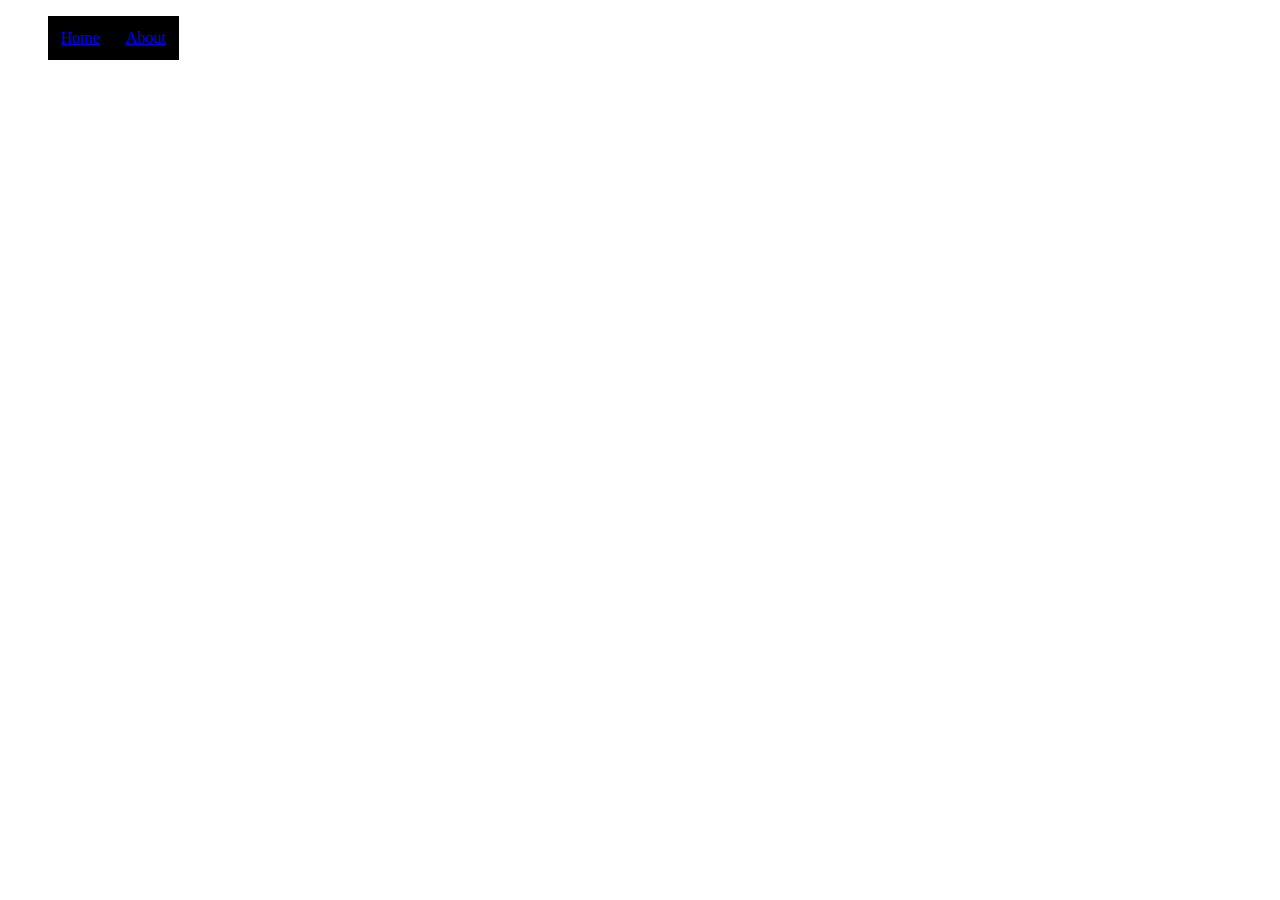
==== About.html @ 5d39f1cf "1.2 nav bar" ====
<!DOCTYPE html>
<html lang="en">
<head>
    <meta charset="UTF-8">
    <meta name="viewport" content="width=device-width, initial-scale=1.0">
    <link rel="stylesheet" href="stylesheet.css">
    <title>Document</title>
</head>
<body>
    <header><nav><ul>
        <li><a href="index.html"> Home </a></li>
        <li><a href="About.html">About</a></li>
    
    </ul>

</nav></header>
</body>
</html>
---- stylesheet.css ----
li {
    float: left;
    list-style-type: none;
  }
  
  a {
    display: block;
    padding: 13px;
    background-color: black;
  }
  ul{
    background-color: black;
  }
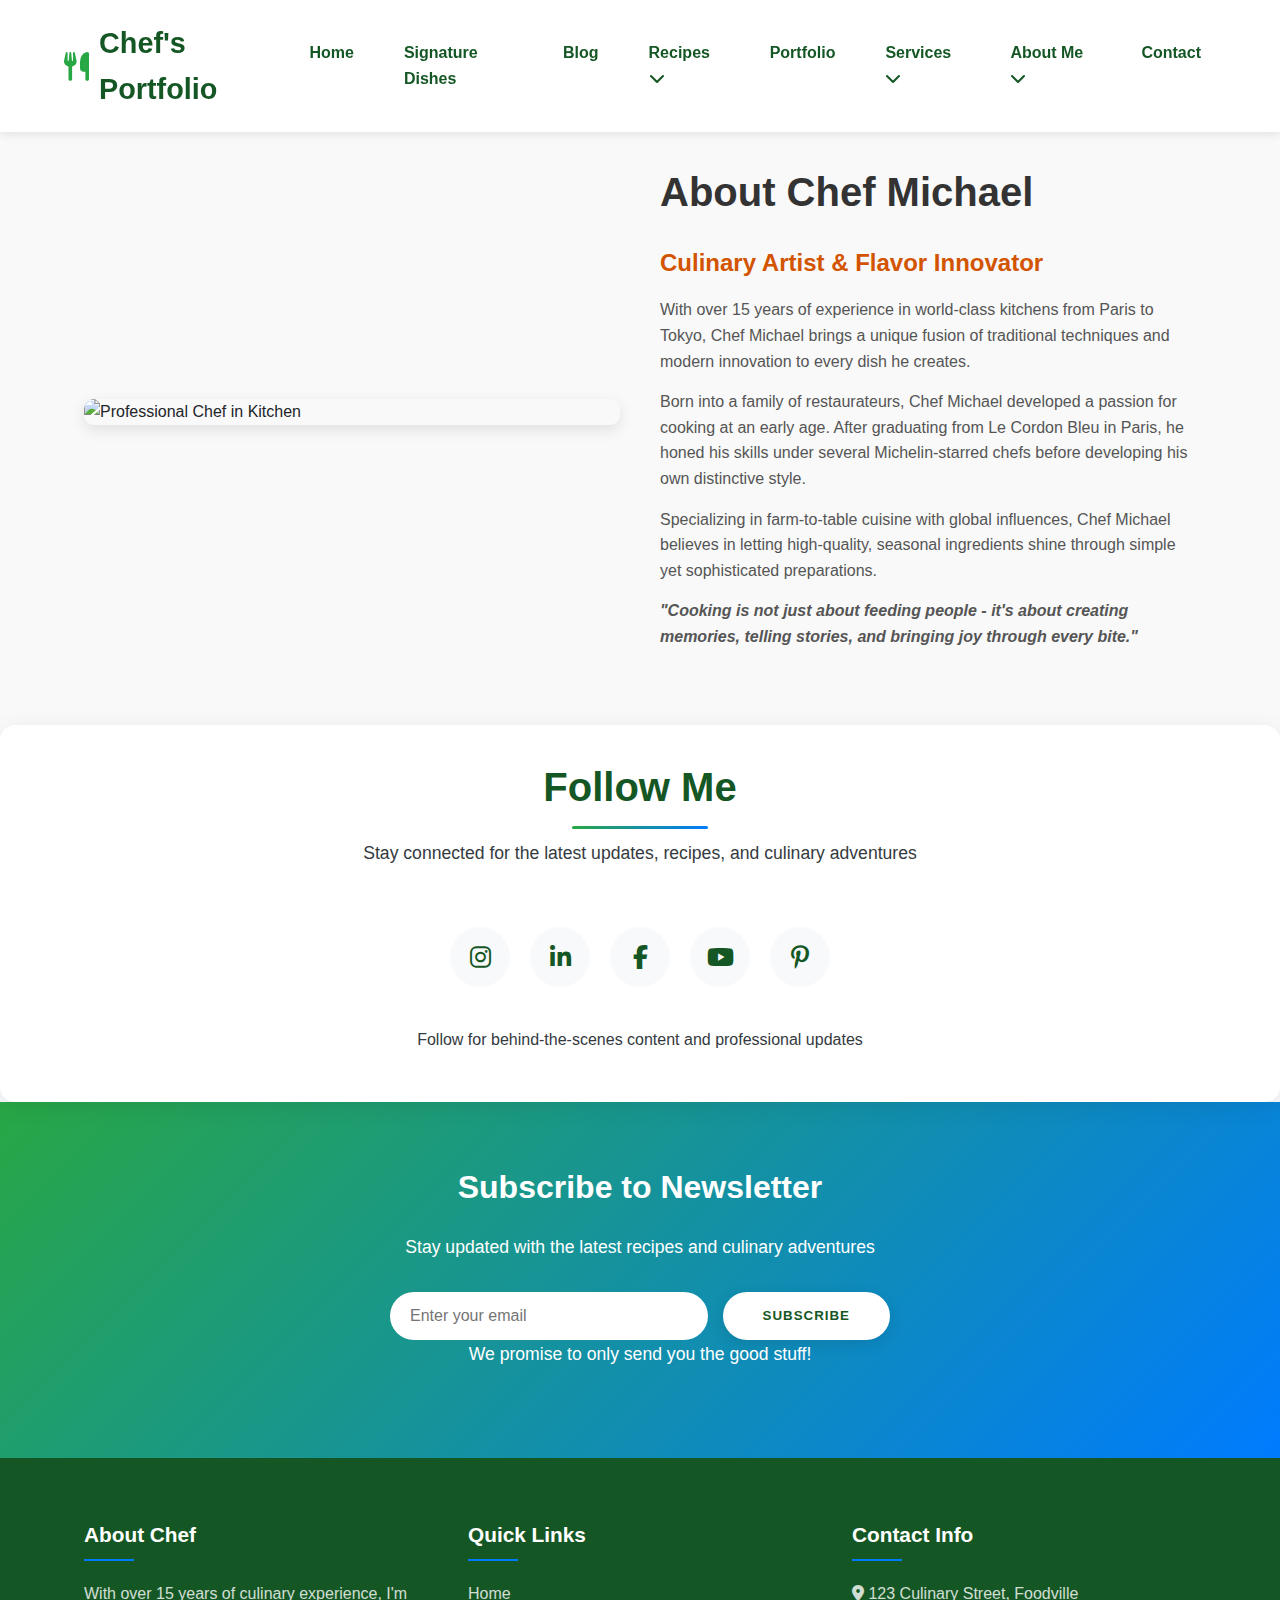
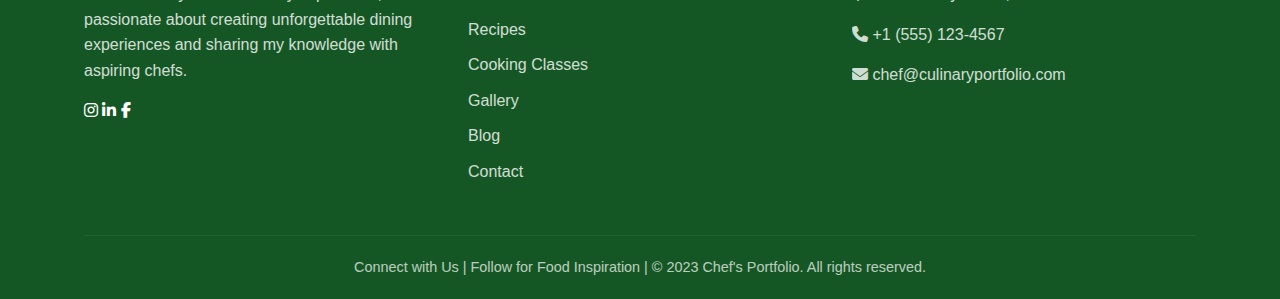
==== commit 6fe36edf: "test" ====
--- a/About.html
+++ b/About.html
@@ -3,16 +3,153 @@
 <head>
     <meta charset="UTF-8">
     <meta name="viewport" content="width=device-width, initial-scale=1.0">
-    <link rel="stylesheet" href="stylesheet.css">
-    <title>Document</title>
+    <title>Chef's Portfolio | About me</title>
+    <link rel="stylesheet" href="https://cdnjs.cloudflare.com/ajax/libs/font-awesome/6.4.0/css/all.min.css">
+    <link rel="stylesheet" href="styles.css">
 </head>
 <body>
-    <header><nav><ul>
-        <li><a href="index.html"> Home </a></li>
-        <li><a href="About.html">About</a></li>
-    
-    </ul>
+    <header id="header">
+        <div class="container header-container">
+            <a href="index.html" class="logo">
+                <i class="fas fa-utensils"></i>
+                Chef's Portfolio
+            </a>
+            <nav>
+                <ul class="main-menu">
+                    <li><a href="index.html">Home</a></li>
+                    
+                    
+                    <li><a href="signaturedishes.html">Signature Dishes</a></li>
 
-</nav></header>
+                    <li><a href="blog.html">Blog</a></li>
+                    
+                    <li class="dropdown">
+                        <a href="recipes.html">Recipes <i class="fas fa-chevron-down"></i></a>
+                        <ul class="sub-menu">
+                            <li><a href="appetizers.html" class="active">Appetizers</a></li>
+                            <li><a href="main-courses.html">Main Courses</a></li>
+                            <li><a href="desserts.html">Desserts</a></li>
+                        </ul>
+                    </li>
+                    
+                    <li><a href="portfolio.html">Portfolio</a></li>
+                    
+                    <li class="dropdown">
+                        <a href="services.html">Services <i class="fas fa-chevron-down"></i></a>
+                        <ul class="sub-menu">
+                            <li><a href="catering.html">Event Catering</a></li>
+                            <li><a href="classes.html">Cooking Classes</a></li>
+                        </ul>
+                    </li>
+                    <li class="dropdown">
+                        <a href="about.html">About Me <i class="fas fa-chevron-down"></i></a>
+                        <ul class="sub-menu">
+                            <li><a href="resume.html">Resume</a></li>
+                            <li><a href="philosophy.html">Cooking Philosophy</a></li>
+                        </ul>
+                    </li>
+                    
+                    <li><a href="contact.html">Contact</a></li>
+                </ul>
+            </nav>
+        </div>
+    </header>
+
+
+    <section class="about-section">
+        <div class="container">
+            <div class="about-content">
+                <div class="chef-image">
+                    <img src="https://images.unsplash.com/photo-1600565193348-f74bd3c7ccdf?ixlib=rb-1.2.1&auto=format&fit=crop&w=800&q=80" alt="Professional Chef in Kitchen">
+                </div>
+                <div class="about-text">
+                    <h2>About Chef Michael</h2>
+                    <h3>Culinary Artist & Flavor Innovator</h3>
+                    <p>With over 15 years of experience in world-class kitchens from Paris to Tokyo, Chef Michael brings a unique fusion of traditional techniques and modern innovation to every dish he creates.</p>
+                    <p>Born into a family of restaurateurs, Chef Michael developed a passion for cooking at an early age. After graduating from Le Cordon Bleu in Paris, he honed his skills under several Michelin-starred chefs before developing his own distinctive style.</p>
+                    <p>Specializing in farm-to-table cuisine with global influences, Chef Michael believes in letting high-quality, seasonal ingredients shine through simple yet sophisticated preparations.</p>
+                    <p class="signature">"Cooking is not just about feeding people - it's about creating memories, telling stories, and bringing joy through every bite."</p>
+                </div>
+            </div>
+        </div>
+    </section>
+
+    <section class="section social">
+        <div class="container">
+            <div class="section-title">
+                <h2>Follow Me</h2>
+                <p>Stay connected for the latest updates, recipes, and culinary adventures</p>
+            </div>
+            <div class="social-icons">
+                <a href="#" class="social-icon instagram">
+                    <i class="fab fa-instagram"></i>
+                </a>
+                <a href="#" class="social-icon linkedin">
+                    <i class="fab fa-linkedin-in"></i>
+                </a>
+                <a href="#" class="social-icon">
+                    <i class="fab fa-facebook-f"></i>
+                </a>
+                <a href="#" class="social-icon">
+                    <i class="fab fa-youtube"></i>
+                </a>
+                <a href="#" class="social-icon">
+                    <i class="fab fa-pinterest-p"></i>
+                </a>
+            </div>
+            <p class="social-text">Follow for behind-the-scenes content and professional updates</p>
+        </div>
+    </section>
+
+    <section class="newsletter">
+        <div class="container">
+            <h2>Subscribe to Newsletter</h2>
+            <p>Stay updated with the latest recipes and culinary adventures</p>
+            <form class="newsletter-form">
+                <input type="email" placeholder="Enter your email" required>
+                <button type="submit" class="btn">Subscribe</button>
+            </form>
+            <p>We promise to only send you the good stuff!</p>
+        </div>
+    </section>
+
+    <footer>
+        <div class="container">
+            <div class="footer-container">
+                <div class="footer-col">
+                    <h3>About Chef</h3>
+                    <p>With over 15 years of culinary experience, I'm passionate about creating unforgettable dining experiences and sharing my knowledge with aspiring chefs.</p>
+                    <div class="footer-social">
+                        <a href="#"><i class="fab fa-instagram"></i></a>
+                        <a href="#"><i class="fab fa-linkedin-in"></i></a>
+                        <a href="#"><i class="fab fa-facebook-f"></i></a>
+                    </div>
+                </div>
+                <div class="footer-col">
+                    <h3>Quick Links</h3>
+                    <ul class="footer-links">
+                        <li><a href="index.html">Home</a></li>
+                        <li><a href="recipes.html">Recipes</a></li>
+                        <li><a href="#">Cooking Classes</a></li>
+                        <li><a href="#">Gallery</a></li>
+                        <li><a href="#">Blog</a></li>
+                        <li><a href="#">Contact</a></li>
+                    </ul>
+                </div>
+                <div class="footer-col">
+                    <h3>Contact Info</h3>
+                    <p><i class="fas fa-map-marker-alt"></i> 123 Culinary Street, Foodville</p>
+                    <p><i class="fas fa-phone"></i> +1 (555) 123-4567</p>
+                    <p><i class="fas fa-envelope"></i> chef@culinaryportfolio.com</p>
+                </div>
+            </div>
+            <div class="footer-bottom">
+                <p>Connect with Us | Follow for Food Inspiration | © 2023 Chef's Portfolio. All rights reserved.</p>
+            </div>
+        </div>
+    </footer>
+
+
+
 </body>
 </html>--- a/styles.css
+++ b/styles.css
@@ -0,0 +1,1411 @@
+:root {
+    --light-green: #d4edda;
+    --medium-green: #28a745;
+    --dark-green: #155724;
+    --blue: #007bff;
+    --dark-blue: #0056b3;
+    --light-gray: #f8f9fa;
+    --dark-gray: #343a40;
+    --white: #ffffff;
+    --black: #212529;
+}
+
+* {
+    margin: 0;
+    padding: 0;
+    box-sizing: border-box;
+}
+
+html {
+    scroll-behavior: smooth;
+    font-size: 16px;
+}
+
+body {
+    font-family: 'Segoe UI', Tahoma, Geneva, Verdana, sans-serif;
+    line-height: 1.6;
+    color: var(--black);
+    background-color: var(--light-gray);
+    overflow-x: hidden;
+}
+
+a {
+    text-decoration: none;
+    color: inherit;
+    transition: all 0.3s ease;
+}
+
+img {
+    max-width: 100%;
+    height: auto;
+    display: block;
+}
+
+.container {
+    width: 100%;
+    max-width: 1400px;
+    margin: 0 auto;
+    padding: 0 20px;
+}
+
+.btn {
+    display: inline-block;
+    padding: 12px 30px;
+    background-color: var(--medium-green);
+    color: var(--white);
+    border: none;
+    border-radius: 50px;
+    font-weight: 600;
+    text-transform: uppercase;
+    letter-spacing: 1px;
+    cursor: pointer;
+    transition: all 0.3s ease;
+    box-shadow: 0 4px 15px rgba(0, 0, 0, 0.1);
+}
+
+.btn:hover {
+    background-color: var(--dark-green);
+    transform: translateY(-3px);
+    box-shadow: 0 6px 20px rgba(0, 0, 0, 0.15);
+}
+
+.btn-blue {
+    background-color: var(--blue);
+}
+
+.btn-blue:hover {
+    background-color: var(--dark-blue);
+}
+
+.section {
+    padding: 80px 0;
+    position: relative;
+}
+
+.section-title {
+    text-align: center;
+    margin-bottom: 60px;
+    position: relative;
+}
+
+.section-title h2 {
+    font-size: 2.5rem;
+    color: var(--dark-green);
+    margin-bottom: 20px;
+    position: relative;
+    display: inline-block;
+}
+
+.section-title h2::after {
+    content: '';
+    position: absolute;
+    width: 70%;
+    height: 3px;
+    background: linear-gradient(90deg, var(--medium-green), var(--blue));
+    bottom: -10px;
+    left: 15%;
+    border-radius: 3px;
+}
+
+.section-title p {
+    font-size: 1.1rem;
+    color: var(--dark-gray);
+    max-width: 700px;
+    margin: 0 auto;
+}
+
+header {
+    background-color: var(--white);
+    box-shadow: 0 2px 10px rgba(0, 0, 0, 0.1);
+    position: fixed;
+    width: 100%;
+    top: 0;
+    z-index: 1000;
+    transition: all 0.3s ease;
+}
+
+header.scrolled {
+    background-color: rgba(255, 255, 255, 0.95);
+    box-shadow: 0 5px 20px rgba(0, 0, 0, 0.1);
+}
+
+.header-container {
+    display: flex;
+    justify-content: space-between;
+    align-items: center;
+    padding: 20px 0;
+}
+
+.logo {
+    font-size: 1.8rem;
+    font-weight: 700;
+    color: var(--dark-green);
+    display: flex;
+    align-items: center;
+}
+
+.logo i {
+    margin-right: 10px;
+    color: var(--medium-green);
+}
+
+nav ul {
+    list-style: none;
+    margin: 0;
+    padding: 0;
+    display: flex;
+    gap: 20px;
+}
+
+nav a {
+    color: var(--dark-green);
+    text-decoration: none;
+    font-weight: 600;
+    padding: 10px 15px;
+    display: block;
+    transition: all 0.3s ease;
+    position: relative;
+}
+
+nav a:hover {
+    color: var(--medium-green);
+}
+
+.dropdown {
+    position: relative;
+}
+
+.dropdown > a::after {
+    content: '';
+    display: inline-block;
+    margin-left: 5px;
+    transition: transform 0.3s ease;
+}
+
+.sub-menu {
+    position: absolute;
+    top: 100%;
+    left: 50%;
+    transform: translateX(-50%) translateY(10px);
+    background-color: white;
+    min-width: 200px;
+    box-shadow: 0 5px 15px rgba(0,0,0,0.1);
+    border-radius: 5px;
+    opacity: 0;
+    visibility: hidden;
+    transition: all 0.3s ease;
+    z-index: 1000;
+    text-align: center;
+}
+
+.dropdown:hover .sub-menu {
+    opacity: 1;
+    visibility: visible;
+    transform: translateX(-50%) translateY(0);
+}
+
+.sub-menu li {
+    border-bottom: 1px solid rgba(0,0,0,0.05);
+}
+
+.sub-menu li:last-child {
+    border-bottom: none;
+}
+
+.sub-menu a {
+    padding: 10px 20px;
+    white-space: nowrap;
+}
+
+.sub-menu a:hover {
+    background-color: var(--light-green);
+}
+
+.mobile-menu-btn {
+    display: none;
+    font-size: 1.5rem;
+    cursor: pointer;
+}
+
+@media (max-width: 992px) {
+    nav ul {
+        flex-direction: column;
+        position: fixed;
+        top: 70px;
+        left: -100%;
+        width: 80%;
+        background-color: white;
+        height: calc(100vh - 70px);
+        transition: all 0.3s ease;
+        padding: 20px;
+        box-shadow: 2px 0 10px rgba(0,0,0,0.1);
+    }
+    
+    nav ul.active {
+        left: 0;
+    }
+    
+    .dropdown .sub-menu {
+        position: static;
+        box-shadow: none;
+        opacity: 1;
+        visibility: visible;
+        transform: none;
+        display: none;
+        padding-left: 15px;
+        text-align: left;
+    }
+    
+    .dropdown:hover .sub-menu {
+        display: none;
+    }
+    
+    .dropdown.active .sub-menu {
+        display: block;
+    }
+    
+    .mobile-menu-btn {
+        display: block;
+    }
+}
+
+.hero {
+    height: 100vh;
+    background: linear-gradient(rgba(0, 0, 0, 0.5), rgba(0, 0, 0, 0.5)), url('https://images.unsplash.com/photo-1504674900247-0877df9cc836?ixlib=rb-4.0.3&ixid=M3wxMjA3fDB8MHxwaG90by1wYWdlfHx8fGVufDB8fHx8fA%3D%3D&auto=format&fit=crop&w=1470&q=80') no-repeat center center/cover;
+    display: flex;
+    align-items: center;
+    text-align: center;
+    color: var(--white);
+    position: relative;
+    overflow: hidden;
+}
+
+.hero-content {
+    max-width: 800px;
+    margin: 0 auto;
+    position: relative;
+    z-index: 1;
+}
+
+.hero h1 {
+    font-size: 3.5rem;
+    margin-bottom: 20px;
+    text-shadow: 2px 2px 5px rgba(0, 0, 0, 0.5);
+    animation: fadeInDown 1s ease;
+}
+
+.hero p {
+    font-size: 1.2rem;
+    margin-bottom: 30px;
+    text-shadow: 1px 1px 3px rgba(0, 0, 0, 0.5);
+    animation: fadeInUp 1s ease 0.3s both;
+}
+
+.hero .btn {
+    animation: fadeIn 1s ease 0.6s both;
+}
+
+.featured {
+    background-color: var(--white);
+}
+
+.featured-grid {
+    display: grid;
+    grid-template-columns: repeat(3, 1fr);
+    gap: 30px;
+}
+
+.featured-item {
+    background-color: var(--light-gray);
+    border-radius: 15px;
+    overflow: hidden;
+    box-shadow: 0 10px 30px rgba(0, 0, 0, 0.05);
+    transition: all 0.4s ease;
+    position: relative;
+}
+
+.featured-item:hover {
+    transform: translateY(-10px);
+    box-shadow: 0 15px 40px rgba(0, 0, 0, 0.1);
+}
+
+.featured-img {
+    height: 250px;
+    overflow: hidden;
+}
+
+.featured-img img {
+    width: 100%;
+    height: 100%;
+    object-fit: cover;
+    transition: transform 0.5s ease;
+}
+
+.featured-item:hover .featured-img img {
+    transform: scale(1.1);
+}
+
+.featured-content {
+    padding: 25px;
+    text-align: center;
+}
+
+.featured-content h3 {
+    font-size: 1.5rem;
+    margin-bottom: 15px;
+    color: var(--dark-green);
+}
+
+.featured-content p {
+    color: var(--dark-gray);
+    margin-bottom: 20px;
+}
+
+.featured-link {
+    color: var(--blue);
+    font-weight: 600;
+    display: inline-flex;
+    align-items: center;
+}
+
+.featured-link i {
+    margin-left: 5px;
+    transition: transform 0.3s ease;
+}
+
+.featured-link:hover i {
+    transform: translateX(5px);
+}
+
+.reviews {
+    background-color: var(--light-green);
+    position: relative;
+    overflow: hidden;
+}
+
+.reviews::before {
+    content: '';
+    position: absolute;
+    top: 0;
+    left: 0;
+    width: 100%;
+    height: 100%;
+    background: url('https://images.unsplash.com/photo-1517248135467-4c7edcad34c4?ixlib=rb-4.0.3&ixid=M3wxMjA3fDB8MHxwaG90by1wYWdlfHx8fGVufDB8fHx8fA%3D%3D&auto=format&fit=crop&w=1470&q=80') no-repeat center center/cover;
+    opacity: 0.1;
+    z-index: 0;
+}
+
+.reviews-container {
+    position: relative;
+    z-index: 1;
+}
+
+.reviews-grid {
+    display: grid;
+    grid-template-columns: repeat(2, 1fr);
+    gap: 30px;
+}
+
+.review-card {
+    background-color: var(--white);
+    padding: 30px;
+    border-radius: 15px;
+    box-shadow: 0 5px 20px rgba(0, 0, 0, 0.05);
+    position: relative;
+    transition: all 0.3s ease;
+}
+
+.review-card:hover {
+    transform: translateY(-5px);
+    box-shadow: 0 10px 30px rgba(0, 0, 0, 0.1);
+}
+
+.review-card::before {
+    content: '\201C';
+    font-family: Georgia, serif;
+    font-size: 5rem;
+    color: rgba(40, 167, 69, 0.1);
+    position: absolute;
+    top: 10px;
+    left: 20px;
+    line-height: 1;
+}
+
+.review-content {
+    position: relative;
+    z-index: 1;
+    margin-bottom: 20px;
+    font-style: italic;
+    color: var(--dark-gray);
+}
+
+.review-author {
+    display: flex;
+    align-items: center;
+}
+
+.review-author img {
+    width: 50px;
+    height: 50px;
+    border-radius: 50%;
+    object-fit: cover;
+    margin-right: 15px;
+    border: 2px solid var(--medium-green);
+}
+
+.author-info h4 {
+    color: var(--dark-green);
+    margin-bottom: 5px;
+}
+
+.author-info p {
+    color: var(--blue);
+    font-size: 0.9rem;
+    font-weight: 500;
+}
+
+.social {
+    text-align: center;
+    background-color: var(--white);
+}
+
+.social-icons {
+    display: flex;
+    justify-content: center;
+    gap: 20px;
+    margin-bottom: 40px;
+}
+
+.social-icon {
+    width: 60px;
+    height: 60px;
+    border-radius: 50%;
+    background-color: var(--light-gray);
+    display: flex;
+    align-items: center;
+    justify-content: center;
+    font-size: 1.5rem;
+    color: var(--dark-green);
+    transition: all 0.3s ease;
+}
+
+.social-icon:hover {
+    background-color: var(--medium-green);
+    color: var(--white);
+    transform: translateY(-5px);
+}
+
+.social-icon.instagram:hover {
+    background: linear-gradient(45deg, #405DE6, #5851DB, #833AB4, #C13584, #E1306C, #FD1D1D);
+}
+
+.social-icon.linkedin:hover {
+    background-color: #0077B5;
+}
+
+.newsletter {
+    background: linear-gradient(135deg, var(--medium-green), var(--blue));
+    color: var(--white);
+    text-align: center;
+    padding: 60px 0;
+}
+
+.newsletter h2 {
+    margin-bottom: 20px;
+    font-size: 2rem;
+}
+
+.newsletter p {
+    max-width: 600px;
+    margin: 0 auto 30px;
+    font-size: 1.1rem;
+}
+
+.newsletter-form {
+    max-width: 500px;
+    margin: 0 auto;
+    display: flex;
+    flex-wrap: wrap;
+    justify-content: center;
+    gap: 15px;
+}
+
+.newsletter-form input {
+    flex: 1;
+    min-width: 250px;
+    padding: 15px 20px;
+    border: none;
+    border-radius: 50px;
+    font-size: 1rem;
+    outline: none;
+}
+
+.newsletter-form .btn {
+    padding: 15px 40px;
+    background-color: var(--white);
+    color: var(--dark-green);
+    font-weight: 700;
+}
+
+.newsletter-form .btn:hover {
+    background-color: var(--dark-green);
+    color: var(--white);
+}
+
+footer {
+    background-color: var(--dark-green);
+    color: var(--white);
+    padding: 60px 0 20px;
+}
+
+.footer-container {
+    display: grid;
+    grid-template-columns: repeat(3, 1fr);
+    gap: 40px;
+    margin-bottom: 40px;
+}
+
+.footer-col h3 {
+    font-size: 1.3rem;
+    margin-bottom: 20px;
+    position: relative;
+    padding-bottom: 10px;
+}
+
+.footer-col h3::after {
+    content: '';
+    position: absolute;
+    width: 50px;
+    height: 2px;
+    background-color: var(--blue);
+    bottom: 0;
+    left: 0;
+}
+
+.footer-col p {
+    margin-bottom: 15px;
+    opacity: 0.8;
+}
+
+.footer-links {
+    list-style: none;
+}
+
+.footer-links li {
+    margin-bottom: 10px;
+}
+
+.footer-links a {
+    opacity: 0.8;
+    transition: all 0.3s ease;
+    display: inline-block;
+}
+
+.footer-links a:hover {
+    opacity: 1;
+    transform: translateX(5px);
+    color: var(--light-green);
+}
+
+.footer-bottom {
+    text-align: center;
+    padding-top: 20px;
+    border-top: 1px solid rgba(255, 255, 255, 0.1);
+    font-size: 0.9rem;
+    opacity: 0.7;
+}
+
+@keyframes fadeIn {
+    from { opacity: 0; }
+    to { opacity: 1; }
+}
+
+@keyframes fadeInDown {
+    from {
+        opacity: 0;
+        transform: translateY(-30px);
+    }
+    to {
+        opacity: 1;
+        transform: translateY(0);
+    }
+}
+
+@keyframes fadeInUp {
+    from {
+        opacity: 0;
+        transform: translateY(30px);
+    }
+    to {
+        opacity: 1;
+        transform: translateY(0);
+    }
+}
+
+@media (max-width: 1200px) {
+    html {
+        font-size: 15px;
+    }
+}
+
+@media (max-width: 992px) {
+    .featured-grid {
+        grid-template-columns: repeat(2, 1fr);
+    }
+
+    .featured-item:last-child {
+        grid-column: 1 / -1;
+        max-width: 500px;
+        margin: 0 auto;
+    }
+
+    .reviews-grid {
+        grid-template-columns: 1fr;
+        max-width: 700px;
+        margin: 0 auto;
+    }
+
+    .footer-container {
+        grid-template-columns: repeat(2, 1fr);
+    }
+
+    .footer-col:last-child {
+        grid-column: 1 / -1;
+    }
+}
+
+@media (max-width: 768px) {
+    .header-container {
+        padding: 15px 0;
+    }
+
+    nav {
+        position: fixed;
+        top: 70px;
+        left: -100%;
+        width: 80%;
+        height: calc(100vh - 70px);
+        background-color: var(--white);
+        box-shadow: 2px 0 10px rgba(0, 0, 0, 0.1);
+        transition: all 0.3s ease;
+        z-index: 999;
+    }
+
+    nav.active {
+        left: 0;
+    }
+
+    nav ul {
+        flex-direction: column;
+        padding: 30px;
+    }
+
+    nav ul li {
+        margin: 15px 0;
+    }
+
+    .mobile-menu-btn {
+        display: block;
+    }
+
+    .hero h1 {
+        font-size: 2.8rem;
+    }
+
+    .section {
+        padding: 60px 0;
+    }
+
+    .section-title h2 {
+        font-size: 2rem;
+    }
+}
+
+@media (max-width: 576px) {
+    html {
+        font-size: 14px;
+    }
+
+    .featured-grid {
+        grid-template-columns: 1fr;
+    }
+
+    .featured-item:last-child {
+        max-width: 100%;
+    }
+
+    .hero h1 {
+        font-size: 2.2rem;
+    }
+
+    .newsletter-form {
+        flex-direction: column;
+        width: 100%;
+    }
+
+    .newsletter-form input,
+    .newsletter-form .btn {
+        width: 100%;
+    }
+
+    .footer-container {
+        grid-template-columns: 1fr;
+    }
+}
+
+@media (max-width: 400px) {
+    .hero h1 {
+        font-size: 1.8rem;
+    }
+
+    .btn {
+        padding: 10px 20px;
+    }
+}
+
+
+        .category-filters {
+            display: flex;
+            justify-content: center;
+            gap: 15px;
+            margin-bottom: 40px;
+            flex-wrap: wrap;
+        }
+        
+        .category-radio {
+            display: none;
+        }
+        
+        .category-label {
+            padding: 12px 25px;
+            background-color: var(--light-green);
+            color: var(--dark-green);
+            border: 2px solid var(--medium-green);
+            border-radius: 50px;
+            font-weight: 600;
+            cursor: pointer;
+            transition: all 0.3s ease;
+        }
+        
+        .category-radio:checked + .category-label {
+            background-color: var(--medium-green);
+            color: white;
+        }
+        
+        .recipes-container {
+            display: grid;
+            grid-template-columns: repeat(auto-fill, minmax(350px, 1fr));
+            gap: 30px;
+        }
+        
+        .recipe-section {
+            margin-bottom: 60px;
+        }
+        
+        .recipe-section-title {
+            font-size: 1.8rem;
+            color: var(--dark-green);
+            margin-bottom: 25px;
+            padding-bottom: 10px;
+            border-bottom: 2px solid var(--medium-green);
+        }
+        
+        .show-more-container {
+            text-align: center;
+            margin-top: 30px;
+        }
+        
+        .show-more-btn {
+            display: inline-block;
+            padding: 12px 30px;
+            background-color: var(--blue);
+            color: white;
+            border-radius: 50px;
+            font-weight: 600;
+            transition: all 0.3s ease;
+        }
+        
+        .show-more-btn:hover {
+            background-color: var(--dark-blue);
+            transform: translateY(-3px);
+            box-shadow: 0 5px 15px rgba(0,0,0,0.1);
+        }
+        
+        .recipe-card {
+            background-color: white;
+            border-radius: 15px;
+            overflow: hidden;
+            box-shadow: 0 5px 25px rgba(0,0,0,0.08);
+            transition: all 0.4s ease;
+            position: relative;
+        }
+        
+        .recipe-card:hover {
+            transform: translateY(-10px);
+            box-shadow: 0 15px 35px rgba(0,0,0,0.15);
+        }
+        
+        .recipe-img-container {
+            height: 250px;
+            overflow: hidden;
+            position: relative;
+        }
+        
+        .recipe-img {
+            width: 100%;
+            height: 100%;
+            object-fit: cover;
+            transition: transform 0.6s ease;
+        }
+        
+        .recipe-card:hover .recipe-img {
+            transform: scale(1.1);
+        }
+        
+        .recipe-badge {
+            position: absolute;
+            top: 15px;
+            right: 15px;
+            background-color: var(--blue);
+            color: white;
+            padding: 6px 18px;
+            border-radius: 50px;
+            font-size: 0.85rem;
+            font-weight: 600;
+            box-shadow: 0 3px 10px rgba(0,0,0,0.2);
+        }
+        
+        .recipe-content {
+            padding: 25px;
+        }
+        
+        .recipe-title {
+            font-size: 1.5rem;
+            color: var(--dark-green);
+            margin-bottom: 12px;
+        }
+        
+        .recipe-meta {
+            display: flex;
+            flex-wrap: wrap;
+            gap: 15px;
+            margin-bottom: 15px;
+            color: var(--blue);
+            font-size: 0.95rem;
+        }
+        
+        .recipe-meta span {
+            display: flex;
+            align-items: center;
+            gap: 5px;
+        }
+        
+        .recipe-description {
+            color: var(--dark-gray);
+            margin-bottom: 20px;
+            line-height: 1.7;
+        }
+        
+        .recipe-toggle {
+            display: none;
+        }
+        
+        .recipe-toggle-label {
+            display: block;
+            text-align: center;
+            padding: 12px;
+            background-color: var(--light-green);
+            color: var(--dark-green);
+            font-weight: 600;
+            cursor: pointer;
+            transition: all 0.3s ease;
+            border-top: 1px solid rgba(0,0,0,0.05);
+        }
+        
+        .recipe-toggle-label:hover {
+            background-color: var(--medium-green);
+            color: white;
+        }
+        
+        .recipe-toggle-label::after {
+            content: '+';
+            margin-left: 8px;
+            font-weight: bold;
+        }
+        
+        .recipe-toggle:checked + .recipe-toggle-label::after {
+            content: '-';
+        }
+        
+        .recipe-details {
+            max-height: 0;
+            overflow: hidden;
+            transition: max-height 0.6s ease;
+            background-color: var(--light-gray);
+        }
+        
+        .recipe-toggle:checked ~ .recipe-details {
+            max-height: 2000px;
+        }
+        
+        .detail-section {
+            padding: 25px;
+        }
+        
+        .detail-section h4 {
+            font-size: 1.2rem;
+            color: var(--dark-green);
+            margin-bottom: 15px;
+            padding-bottom: 8px;
+            border-bottom: 1px solid rgba(0,0,0,0.1);
+        }
+        
+        .ingredients-list, .instructions-list {
+            display: grid;
+            gap: 12px;
+            margin-bottom: 25px;
+        }
+        
+        .ingredients-list {
+            grid-template-columns: repeat(auto-fill, minmax(200px, 1fr));
+        }
+        
+        .ingredient-item, .instruction-item {
+            display: flex;
+            gap: 10px;
+        }
+        
+        .ingredient-item::before {
+            content: '•';
+            color: var(--medium-green);
+            font-weight: bold;
+        }
+        
+        .instruction-item {
+            align-items: flex-start;
+        }
+        
+        .instruction-number {
+            background-color: var(--medium-green);
+            color: white;
+            width: 25px;
+            height: 25px;
+            border-radius: 50%;
+            display: flex;
+            align-items: center;
+            justify-content: center;
+            flex-shrink: 0;
+            font-size: 0.8rem;
+            margin-top: 2px;
+        }
+        
+        .nutrition-facts {
+            display: grid;
+            grid-template-columns: repeat(4, 1fr);
+            gap: 15px;
+            background-color: white;
+            padding: 20px;
+            border-radius: 10px;
+            box-shadow: 0 3px 15px rgba(0,0,0,0.05);
+        }
+        
+        .nutrition-item {
+            text-align: center;
+        }
+        
+        .nutrition-value {
+            font-size: 1.3rem;
+            font-weight: 600;
+            color: var(--dark-green);
+        }
+        
+        .nutrition-label {
+            font-size: 0.8rem;
+            color: var(--dark-gray);
+            margin-top: 5px;
+        }
+        
+        .featured-recipe {
+            background: linear-gradient(135deg, var(--medium-green), var(--blue));
+            color: white;
+            border-radius: 15px;
+            overflow: hidden;
+            margin-bottom: 60px;
+            box-shadow: 0 10px 30px rgba(0,0,0,0.15);
+        }
+        
+        .featured-container {
+            display: grid;
+            grid-template-columns: 1fr 1fr;
+        }
+        
+        .featured-img {
+            height: 500px;
+        }
+        
+        .featured-img img {
+            width: 100%;
+            height: 100%;
+            object-fit: cover;
+        }
+        
+        .featured-content {
+            padding: 40px;
+            display: flex;
+            flex-direction: column;
+            justify-content: center;
+        }
+        
+        .featured-badge {
+            display: inline-block;
+            background-color: white;
+            color: var(--medium-green);
+            padding: 5px 15px;
+            border-radius: 50px;
+            font-size: 0.9rem;
+            font-weight: 600;
+            margin-bottom: 20px;
+        }
+        
+        .featured-title {
+            font-size: 2.2rem;
+            margin-bottom: 20px;
+            line-height: 1.3;
+        }
+        
+        .featured-rating {
+            display: flex;
+            gap: 5px;
+            margin-bottom: 20px;
+            color: gold;
+        }
+        
+        .featured-description {
+            margin-bottom: 30px;
+            line-height: 1.7;
+            opacity: 0.9;
+        }
+        
+        @media (max-width: 1200px) {
+            .recipes-container {
+                grid-template-columns: repeat(auto-fill, minmax(300px, 1fr));
+            }
+            
+            .featured-container {
+                grid-template-columns: 1fr;
+            }
+            
+            .featured-img {
+                height: 350px;
+            }
+        }
+        
+        @media (max-width: 768px) {
+            .category-filters {
+                gap: 10px;
+            }
+            
+            .category-label {
+                padding: 10px 20px;
+                font-size: 0.9rem;
+            }
+            
+            .nutrition-facts {
+                grid-template-columns: repeat(2, 1fr);
+            }
+        }
+        
+        @media (max-width: 576px) {
+            .recipes-container {
+                grid-template-columns: 1fr;
+            }
+            
+            .ingredients-list {
+                grid-template-columns: 1fr;
+            }
+            
+            .featured-content {
+                padding: 30px;
+            }
+            
+            .featured-title {
+                font-size: 1.8rem;
+            }
+        }
+.contact-container {
+    display: grid;
+    grid-template-columns: 1fr 1fr;
+    gap: 40px;
+    margin-top: 40px;
+}
+
+.contact-form {
+    background-color: var(--white);
+    padding: 30px;
+    border-radius: 15px;
+    box-shadow: 0 5px 25px rgba(0, 0, 0, 0.08);
+}
+
+.contact-form h3 {
+    font-size: 1.8rem;
+    color: var(--dark-green);
+    margin-bottom: 15px;
+    position: relative;
+    padding-bottom: 10px;
+}
+
+.contact-form h3::after {
+    content: '';
+    position: absolute;
+    width: 50px;
+    height: 3px;
+    background: var(--medium-green);
+    bottom: 0;
+    left: 0;
+}
+
+.contact-form p {
+    color: var(--dark-gray);
+    margin-bottom: 25px;
+}
+
+.form-group {
+    margin-bottom: 20px;
+}
+
+.form-group label {
+    display: block;
+    margin-bottom: 8px;
+    font-weight: 600;
+    color: var(--dark-green);
+}
+
+.form-group input,
+.form-group textarea {
+    width: 100%;
+    padding: 12px 15px;
+    border: 1px solid var(--light-green);
+    border-radius: 8px;
+    font-family: inherit;
+    font-size: 1rem;
+    transition: all 0.3s ease;
+}
+
+.form-group input:focus,
+.form-group textarea:focus {
+    outline: none;
+    border-color: var(--medium-green);
+    box-shadow: 0 0 0 3px rgba(40, 167, 69, 0.2);
+}
+
+.form-group textarea {
+    min-height: 150px;
+    resize: vertical;
+}
+
+.contact-info {
+    display: flex;
+    flex-direction: column;
+    gap: 30px;
+}
+
+.location,
+.social,
+.direct-contact {
+    background-color: var(--white);
+    padding: 30px;
+    border-radius: 15px;
+    box-shadow: 0 5px 25px rgba(0, 0, 0, 0.08);
+}
+
+.location h3,
+.social h3,
+.direct-contact h3 {
+    font-size: 1.8rem;
+    color: var(--dark-green);
+    margin-bottom: 15px;
+    position: relative;
+    padding-bottom: 10px;
+}
+
+.location h3::after,
+.social h3::after,
+.direct-contact h3::after {
+    content: '';
+    position: absolute;
+    width: 50px;
+    height: 3px;
+    background: var(--medium-green);
+    bottom: 0;
+    left: 0;
+}
+
+.location p,
+.social p,
+.direct-contact p {
+    color: var(--dark-gray);
+    margin-bottom: 20px;
+}
+
+address {
+    font-style: normal;
+    line-height: 1.6;
+    color: var(--dark-gray);
+}
+
+.social-links {
+    list-style: none;
+}
+
+.social-links li {
+    margin-bottom: 15px;
+}
+
+.social-links a {
+    display: flex;
+    align-items: center;
+    gap: 10px;
+    color: var(--dark-gray);
+    transition: all 0.3s ease;
+}
+
+.social-links a:hover {
+    color: var(--medium-green);
+    transform: translateX(5px);
+}
+
+.social-links i {
+    font-size: 1.2rem;
+    color: var(--medium-green);
+    width: 30px;
+    height: 30px;
+    display: flex;
+    align-items: center;
+    justify-content: center;
+}
+
+.direct-contact ul {
+    list-style: none;
+}
+
+.direct-contact li {
+    margin-bottom: 15px;
+    display: flex;
+    align-items: center;
+    gap: 10px;
+    color: var(--dark-gray);
+}
+
+.direct-contact i {
+    color: var(--medium-green);
+    font-size: 1.2rem;
+    width: 30px;
+    height: 30px;
+    display: flex;
+    align-items: center;
+    justify-content: center;
+}
+
+@media (max-width: 992px) {
+    .contact-container {
+        grid-template-columns: 1fr;
+    }
+    
+    .contact-info {
+        grid-template-columns: 1fr;
+    }
+}
+
+@media (max-width: 576px) {
+    .contact-form,
+    .location,
+    .social,
+    .direct-contact {
+        padding: 25px;
+    }
+    
+    .contact-form h3,
+    .location h3,
+    .social h3,
+    .direct-contact h3 {
+        font-size: 1.5rem;
+    }
+}
+
+/* Additional inline styles for the about section */
+.about-section {
+    padding: 60px 0;
+    background-color: #f9f9f9;
+    margin-top: 50px;
+}
+
+.container {
+    margin-top: 50px;
+    width: 90%;
+    max-width: 1200px;
+    margin: 0 auto;
+}
+
+.about-content {
+    display: flex;
+    align-items: center;
+    gap: 40px;
+    margin-top: 50px;
+}
+
+.chef-image {
+    flex: 1;
+    border-radius: 10px;
+    overflow: hidden;
+    box-shadow: 0 5px 15px rgba(0,0,0,0.1);
+}
+
+.chef-image img {
+    width: 100%;
+    height: auto;
+    display: block;
+    transition: transform 0.3s ease;
+}
+
+.chef-image:hover img {
+    transform: scale(1.03);
+}
+
+.about-text {
+    flex: 1;
+}
+
+.about-text h2 {
+    font-size: 2.5rem;
+    margin-bottom: 20px;
+    color: #333;
+}
+
+.about-text h3 {
+    font-size: 1.5rem;
+    color: #d35400;
+    margin-bottom: 15px;
+}
+
+.about-text p {
+    margin-bottom: 15px;
+    line-height: 1.6;
+    color: #555;
+}
+
+.signature {
+    font-style: italic;
+    font-weight: bold;
+    color: #d35400;
+}
+
+@media (max-width: 768px) {
+    .about-content {
+        flex-direction: column;
+    }
+    
+    .chef-image, .about-text {
+        flex: none;
+        width: 100%;
+    }
+}
